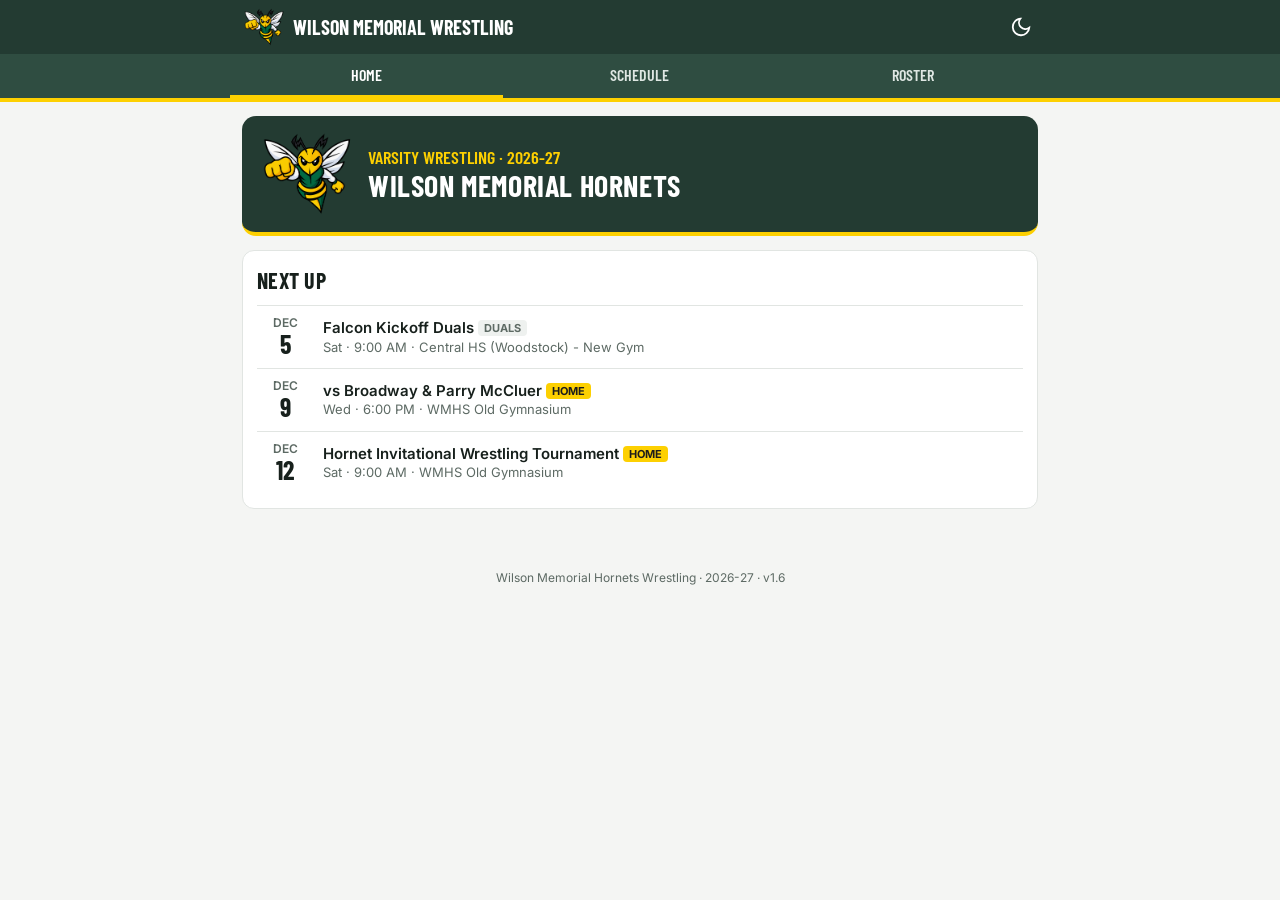
==== index.html @ d2a33046 "Wilson address + calendar feed" ====
<!DOCTYPE html>
<html lang="en">
<head>
<meta charset="utf-8">
<meta name="viewport" content="width=device-width, initial-scale=1, viewport-fit=cover">
<title>Wilson Memorial Hornets Wrestling</title>
<meta name="description" content="Wilson Memorial Hornets varsity wrestling: schedule, results, and roster.">
<meta name="theme-color" content="#233B32">
<meta property="og:title" content="Wilson Memorial Hornets Wrestling">
<meta property="og:description" content="Wilson Memorial Hornets varsity wrestling: schedule, results, and roster.">
<meta property="og:type" content="website">
<meta property="og:image" content="https://zpbandy-art.github.io/wilsonwrestling/preview.jpg">
<meta name="twitter:card" content="summary_large_image">
<link rel="icon" type="image/png" href="favicon.png">
<link rel="apple-touch-icon" href="apple-touch-icon.png">
<link rel="preconnect" href="https://fonts.googleapis.com">
<link rel="preconnect" href="https://fonts.gstatic.com" crossorigin>
<link href="https://fonts.googleapis.com/css2?family=Barlow+Condensed:wght@500;600;700&family=Inter:wght@400;500;600;700&display=swap" rel="stylesheet">
<link rel="stylesheet" href="styles.css?v=7">
</head>
<body>
<header class="top">
  <div class="top-inner">
    <a class="brand" href="./"><img src="logos/hornet.png" alt=""><span>Wilson Memorial Wrestling</span></a>
    <button class="icon-btn" id="themeBtn" aria-label="Toggle dark mode"><svg viewBox="0 0 24 24" fill="none" stroke="currentColor" stroke-width="2" stroke-linecap="round"><path d="M21 12.8A9 9 0 1 1 11.2 3a7 7 0 0 0 9.8 9.8z"/></svg></button>
  </div>
  <nav class="tabs"><div class="inner"><a href="./" class="on">Home</a><a href="schedule.html">Schedule</a><a href="roster.html">Roster</a></div></nav>
</header>
<main id="main">

<section class="hero">
  <img src="logos/hornet.png" alt="Hornet logo">
  <div>
    <div class="sub">Varsity Wrestling &middot; <span id="season"></span></div>
    <h1>Wilson Memorial Hornets</h1>
    <div class="rec" id="rec"></div>
  </div>
</section>
<div id="content"><p class="empty">Loading…</p></div>

</main>
<footer class="footer" id="footer"></footer>
<script src="shared.js?v=7"></script>
<script>
const VERSION = "1.6";
setFooter(VERSION);

function evRow(data, ev) {
  const d = parseDate(ev.date);
  const m = d.toLocaleDateString("en-US", { month: "short" });
  const dw = d.toLocaleDateString("en-US", { weekday: "short" }) +
    (ev.end_date && ev.end_date !== ev.date ? "–" + parseDate(ev.end_date).toLocaleDateString("en-US", { weekday: "short" }) : "");
  let res = "";
  const scores = dualScores(ev, data.bouts).filter(s => s.played);
  if (scores.length && ev.type === "duals") {
    const w = scores.filter(s => s.us > s.them).length, l = scores.filter(s => s.us < s.them).length;
    res = `<div>${w}-${l}</div>${ev.team_place ? `<div class="muted" style="font-size:14px">${esc(ev.team_place)}</div>` : ""}`;
  } else if (scores.length) {
    res = scores.map(s => {
      const wl = s.us > s.them ? "W" : s.us < s.them ? "L" : "T";
      return `<div class="${wl}">${wl} ${s.us}-${s.them}</div>`;
    }).join("");
  } else if (ev.team_place) {
    res = `<div>${esc(ev.team_place)}</div>`;
  }
  const meta = [dw, fmtTime(ev.time) || "Time TBA", venueName(data, ev)].filter(Boolean).join(" · ");
  const tag = isHome(data, ev) ? ' <span class="tag home">Home</span>' :
              ev.type === "tournament" ? ' <span class="tag">Tourn.</span>' :
              ev.type === "duals" ? ' <span class="tag">Duals</span>' : "";
  return `<a class="ev" href="event.html?id=${encodeURIComponent(ev.id)}">
    <div class="date"><div class="m">${m}</div><div class="d${ev.end_date && ev.end_date !== ev.date ? " rng" : ""}">${d.getDate()}${ev.end_date && ev.end_date !== ev.date ? "–" + parseDate(ev.end_date).getDate() : ""}</div></div>
    <div class="info"><div class="title">${esc(eventTitle(data, ev))}${tag}</div><div class="meta">${esc(meta)}</div></div>
    <div class="res">${res}</div></a>`;
}
function isDone(data, ev) {
  return eventEnd(ev) < todayISO() || data.bouts.some(b => b.event === ev.id) || !!ev.team_place;
}

document.getElementById("season").textContent = SITE.season;
loadAll().then(data => {
  const r = teamRecord(data);
  if (r.W + r.L + r.T) document.getElementById("rec").innerHTML =
    `${r.W}-${r.L}${r.T ? "-" + r.T : ""}<small>dual record</small>`;
  const upcoming = data.events.filter(e => !isDone(data, e)).slice(0, 3);
  const recent = data.events.filter(e => isDone(data, e)).slice(-3).reverse();
  let h = "";
  h += `<div class="card"><h2>Next Up</h2>${upcoming.length ? upcoming.map(e => evRow(data, e)).join("") : '<p class="empty">No upcoming meets posted yet.</p>'}</div>`;
  if (recent.length) h += `<div class="card"><h2>Latest Results</h2>${recent.map(e => evRow(data, e)).join("")}</div>`;
  document.getElementById("content").innerHTML = h;
}).catch(e => showError(document.getElementById("content"), e));

</script>
</body>
</html>
---- styles.css ----
:root {
  --green: #233B32;
  --green-2: #2f4d41;
  --yellow: #FDD001;
  --bg: #f4f5f3;
  --card: #ffffff;
  --text: #17201c;
  --muted: #5d6a64;
  --line: #e1e5e2;
  --win: #1f7a4d;
  --loss: #9a3b2f;
  --chip: #eef1ef;
  color-scheme: light;
}
@media (prefers-color-scheme: dark) {
  :root:not([data-theme="light"]) {
    --bg: #101513; --card: #1a211e; --text: #e8ece9; --muted: #9aa7a1;
    --line: #2b3531; --win: #5fcf94; --loss: #f08f80; --chip: #24302b;
    color-scheme: dark;
  }
}
:root[data-theme="dark"] {
  --bg: #101513; --card: #1a211e; --text: #e8ece9; --muted: #9aa7a1;
  --line: #2b3531; --win: #5fcf94; --loss: #f08f80; --chip: #24302b;
  color-scheme: dark;
}

* { box-sizing: border-box; }
html, body { margin: 0; }
body {
  font-family: Inter, system-ui, -apple-system, "Segoe UI", sans-serif;
  background: var(--bg); color: var(--text);
  font-size: 15px; line-height: 1.45;
  -webkit-text-size-adjust: 100%;
}
a { color: inherit; }
[hidden] { display: none !important; }
h1, h2, h3, .cond { font-family: "Barlow Condensed", "Arial Narrow", sans-serif; letter-spacing: .02em; }

/* Header */
.top {
  background: var(--green); color: #fff;
  border-bottom: 4px solid var(--yellow);
  position: sticky; top: 0; z-index: 10;
}
.top-inner {
  max-width: 820px; margin: 0 auto; padding: 8px 12px;
  display: flex; align-items: center; gap: 10px;
}
.brand { display: flex; align-items: center; gap: 8px; text-decoration: none; min-width: 0; flex: 1; }
.brand img { height: 38px; width: auto; }
.brand span {
  font-family: "Barlow Condensed", sans-serif; font-weight: 700; font-size: 20px;
  text-transform: uppercase; white-space: nowrap; overflow: hidden; text-overflow: ellipsis;
}
.icon-btn {
  background: none; border: 0; color: #fff; padding: 6px; border-radius: 8px; cursor: pointer;
  display: inline-flex;
}
.icon-btn svg { width: 22px; height: 22px; }
nav.tabs { background: var(--green-2); }
nav.tabs .inner { max-width: 820px; margin: 0 auto; display: flex; }
nav.tabs a {
  flex: 1; text-align: center; padding: 9px 4px; color: #dfe7e3; text-decoration: none;
  font-family: "Barlow Condensed", sans-serif; font-weight: 600; font-size: 16px; text-transform: uppercase;
  border-bottom: 3px solid transparent;
}
nav.tabs a.on { color: #fff; border-bottom-color: var(--yellow); }

main { max-width: 820px; margin: 0 auto; padding: 14px 12px 28px; }
.footer { text-align: center; color: var(--muted); font-size: 12px; padding: 18px 12px 30px; }

/* Cards */
.card {
  background: var(--card); border: 1px solid var(--line); border-radius: 12px;
  padding: 14px; margin-bottom: 14px;
}
.card h2 { margin: 0 0 8px; font-size: 22px; text-transform: uppercase; }
.sec-title { font-size: 22px; text-transform: uppercase; margin: 18px 2px 8px; }
.empty { color: var(--muted); text-align: center; padding: 18px 8px; margin: 0; }
.muted { color: var(--muted); }

/* Hero */
.hero {
  background: var(--green); color: #fff; border-radius: 14px; padding: 16px;
  display: flex; align-items: center; gap: 14px; margin-bottom: 14px;
  border-bottom: 4px solid var(--yellow);
}
.hero img { width: 96px; height: auto; flex: none; }
.hero h1 { margin: 0; font-size: 30px; line-height: 1; text-transform: uppercase; }
.hero .sub { color: var(--yellow); font-family: "Barlow Condensed", sans-serif; font-size: 18px; font-weight: 600; text-transform: uppercase; }
.hero .rec { font-family: "Barlow Condensed", sans-serif; font-size: 34px; font-weight: 700; margin-top: 4px; }
.hero .rec small { font-size: 15px; font-weight: 500; color: #cfd9d4; margin-left: 4px; }

/* Event rows */
.ev {
  display: flex; align-items: center; gap: 12px; padding: 11px 2px;
  border-top: 1px solid var(--line); text-decoration: none;
}
.ev:first-child { border-top: 0; }
.ev .date { width: 52px; flex: none; text-align: center; line-height: 1.05; }
.ev .date .m { font-size: 12px; text-transform: uppercase; color: var(--muted); font-weight: 600; }
.ev .date .d { font-family: "Barlow Condensed", sans-serif; font-size: 26px; font-weight: 700; }
.ev .info { flex: 1; min-width: 0; }
.ev .title { font-weight: 600; display: -webkit-box; -webkit-line-clamp: 2; -webkit-box-orient: vertical; overflow: hidden; line-height: 1.3; }
.ev .date .d.rng { font-size: 19px; white-space: nowrap; letter-spacing: -.02em; }
.ev .meta { font-size: 13px; color: var(--muted); white-space: nowrap; overflow: hidden; text-overflow: ellipsis; }
.ev .res { flex: none; text-align: right; font-family: "Barlow Condensed", sans-serif; font-size: 18px; font-weight: 700; }
.tag {
  display: inline-block; font-size: 11px; font-weight: 700; text-transform: uppercase;
  padding: 1px 6px; border-radius: 4px; background: var(--chip); color: var(--muted); vertical-align: 1px;
}
.tag.home { background: var(--yellow); color: #1c1c1c; }
.W { color: var(--win); }
.L { color: var(--loss); }

/* Filter tabs */
.filters { display: flex; flex-wrap: wrap; gap: 6px; margin-bottom: 12px; }
.filters button {
  border: 1px solid var(--line); background: var(--card); color: var(--text);
  border-radius: 999px; padding: 6px 12px; font: inherit; font-size: 14px; cursor: pointer;
}
.filters button.on { background: var(--green); color: #fff; border-color: var(--green); }

/* Tables */
table.stats { width: 100%; border-collapse: collapse; font-size: 14px; }
table.stats th, table.stats td { padding: 9px 4px; border-top: 1px solid var(--line); text-align: center; }
table.stats th { font-size: 12px; text-transform: uppercase; color: var(--muted); border-top: 0; font-weight: 600; }
table.stats td.l, table.stats th.l { text-align: left; }
table.stats td.name a { font-weight: 600; text-decoration: none; }
table.stats td.wt { font-family: "Barlow Condensed", sans-serif; font-weight: 700; font-size: 17px; width: 44px; }
table.stats tr.dim td { color: var(--muted); }

/* Bout list */
.bout { display: flex; gap: 10px; padding: 10px 2px; border-top: 1px solid var(--line); align-items: center; }
.bout:first-child { border-top: 0; }
.bout .wt { width: 42px; flex: none; font-family: "Barlow Condensed", sans-serif; font-weight: 700; font-size: 18px; text-align: center; }
.bout .who { flex: 1; min-width: 0; }
.bout .who .n { font-weight: 600; white-space: nowrap; overflow: hidden; text-overflow: ellipsis; }
.bout .who .n a { text-decoration: none; }
.bout .who .o { font-size: 13px; color: var(--muted); white-space: nowrap; overflow: hidden; text-overflow: ellipsis; }
.bout .out { flex: none; text-align: right; font-size: 13px; }
.bout .out b { font-family: "Barlow Condensed", sans-serif; font-size: 18px; display: block; line-height: 1; }

.score-line {
  display: flex; justify-content: space-between; align-items: center;
  font-family: "Barlow Condensed", sans-serif; font-size: 22px; font-weight: 700;
  padding: 6px 2px; border-top: 1px solid var(--line);
}
.score-line:first-of-type { border-top: 0; }

/* Wrestler page */
.wr-head { display: flex; align-items: center; gap: 12px; }
.wr-head .big { font-family: "Barlow Condensed", sans-serif; font-size: 40px; font-weight: 700; color: var(--green); line-height: 1; }
:root[data-theme="dark"] .wr-head .big { color: var(--yellow); }
@media (prefers-color-scheme: dark) { :root:not([data-theme="light"]) .wr-head .big { color: var(--yellow); } }
.wr-head h1 { margin: 0; font-size: 28px; line-height: 1.05; }
.statgrid { display: grid; grid-template-columns: repeat(4, 1fr); gap: 8px; margin-top: 12px; }
.statgrid div { background: var(--chip); border-radius: 8px; text-align: center; padding: 8px 2px; min-height: 58px; }
.statgrid b { display: block; font-family: "Barlow Condensed", sans-serif; font-size: 24px; min-height: 28px; }
.statgrid span { font-size: 11px; text-transform: uppercase; color: var(--muted); font-weight: 600; }
.back { display: inline-block; margin-bottom: 10px; color: var(--muted); text-decoration: none; font-size: 14px; }

/* Teams-attending popup */
.field-btn {
  margin-top: 10px; background: var(--chip); color: var(--text); border: 1px solid var(--line);
  border-radius: 999px; padding: 6px 14px; font: inherit; font-size: 14px; font-weight: 600; cursor: pointer;
}
.dlg {
  border: 0; padding: 0; border-radius: 16px; width: min(92vw, 420px); max-height: 80vh;
  background: var(--card); color: var(--text); box-shadow: 0 10px 40px rgba(0,0,0,.35);
}
.dlg::backdrop { background: rgba(0,0,0,.5); }
.dlg-in { padding: 14px 16px 10px; }
.dlg-head { display: flex; align-items: center; justify-content: space-between; border-bottom: 3px solid var(--yellow); padding-bottom: 6px; }
.dlg-head h2 { margin: 0; font-size: 22px; text-transform: uppercase; }
.dlg-close { background: none; border: 0; color: var(--muted); font-size: 28px; line-height: 1; cursor: pointer; padding: 0 4px; }
.field-list { list-style: none; margin: 0; padding: 0; overflow-y: auto; max-height: calc(80vh - 70px); }
.field-list li { padding: 10px 2px; border-top: 1px solid var(--line); }
.field-list li:first-child { border-top: 0; }
.field-list li.us { font-weight: 700; }

/* School logos */
.crest {
  width: 30px; height: 30px; object-fit: contain; flex: none;
  background: #fff; border-radius: 6px; padding: 2px; border: 1px solid var(--line);
}
.field-list li { display: flex; align-items: center; gap: 10px; min-height: 30px; }
.field-list li:not(:has(.crest)) { padding-left: 42px; }
.score-line .sch { display: flex; align-items: center; gap: 10px; min-width: 0; }
.map-link { display: inline-block; margin-top: 2px; font-size: 14px; color: var(--text); text-decoration: underline; text-decoration-color: var(--yellow); text-underline-offset: 3px; }

/* Calendar subscribe */
.cal-card { background: var(--card); border: 1px solid var(--line); border-left: 4px solid var(--yellow); border-radius: 12px; padding: 12px 14px; margin-bottom: 12px; }
.cal-txt b { display: block; }
.cal-txt span { font-size: 13px; color: var(--muted); }
.cal-btns { display: flex; flex-wrap: wrap; gap: 8px; margin-top: 10px; }
.cal-btn { flex: 1 1 140px; text-align: center; background: var(--green); color: #fff; text-decoration: none; font-weight: 600; font-size: 14px; padding: 9px 10px; border-radius: 999px; }
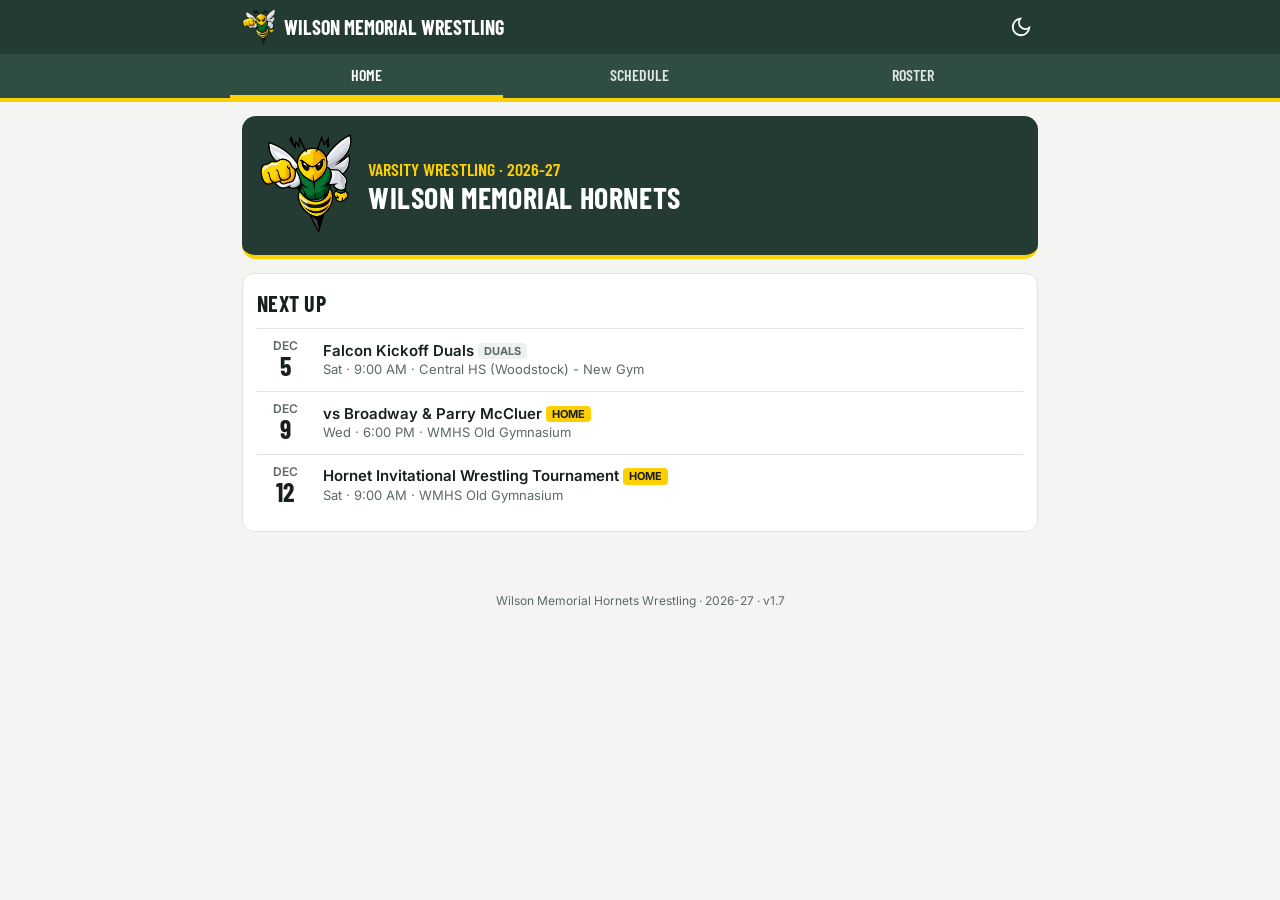
==== commit 4759d958: "Auto-sync: update 2026-11-23 12:18" ====
--- a/index.html
+++ b/index.html
@@ -9,19 +9,19 @@
 <meta property="og:title" content="Wilson Memorial Hornets Wrestling">
 <meta property="og:description" content="Wilson Memorial Hornets varsity wrestling: schedule, results, and roster.">
 <meta property="og:type" content="website">
-<meta property="og:image" content="https://zpbandy-art.github.io/wilsonwrestling/preview.jpg">
+<meta property="og:image" content="https://zpbandy-art.github.io/wilsonwrestling/preview.jpg?v=2">
 <meta name="twitter:card" content="summary_large_image">
-<link rel="icon" type="image/png" href="favicon.png">
-<link rel="apple-touch-icon" href="apple-touch-icon.png">
+<link rel="icon" type="image/png" href="favicon.png?v=2">
+<link rel="apple-touch-icon" href="apple-touch-icon.png?v=2">
 <link rel="preconnect" href="https://fonts.googleapis.com">
 <link rel="preconnect" href="https://fonts.gstatic.com" crossorigin>
 <link href="https://fonts.googleapis.com/css2?family=Barlow+Condensed:wght@500;600;700&family=Inter:wght@400;500;600;700&display=swap" rel="stylesheet">
-<link rel="stylesheet" href="styles.css?v=7">
+<link rel="stylesheet" href="styles.css?v=8">
 </head>
 <body>
 <header class="top">
   <div class="top-inner">
-    <a class="brand" href="./"><img src="logos/hornet.png" alt=""><span>Wilson Memorial Wrestling</span></a>
+    <a class="brand" href="./"><img src="logos/hornet.png?v=2" alt=""><span>Wilson Memorial Wrestling</span></a>
     <button class="icon-btn" id="themeBtn" aria-label="Toggle dark mode"><svg viewBox="0 0 24 24" fill="none" stroke="currentColor" stroke-width="2" stroke-linecap="round"><path d="M21 12.8A9 9 0 1 1 11.2 3a7 7 0 0 0 9.8 9.8z"/></svg></button>
   </div>
   <nav class="tabs"><div class="inner"><a href="./" class="on">Home</a><a href="schedule.html">Schedule</a><a href="roster.html">Roster</a></div></nav>
@@ -29,7 +29,7 @@
 <main id="main">
 
 <section class="hero">
-  <img src="logos/hornet.png" alt="Hornet logo">
+  <img src="logos/hornet.png?v=2" alt="Hornet logo">
   <div>
     <div class="sub">Varsity Wrestling &middot; <span id="season"></span></div>
     <h1>Wilson Memorial Hornets</h1>
@@ -40,9 +40,9 @@
 
 </main>
 <footer class="footer" id="footer"></footer>
-<script src="shared.js?v=7"></script>
+<script src="shared.js?v=8"></script>
 <script>
-const VERSION = "1.6";
+const VERSION = "1.7";
 setFooter(VERSION);
 
 function evRow(data, ev) {
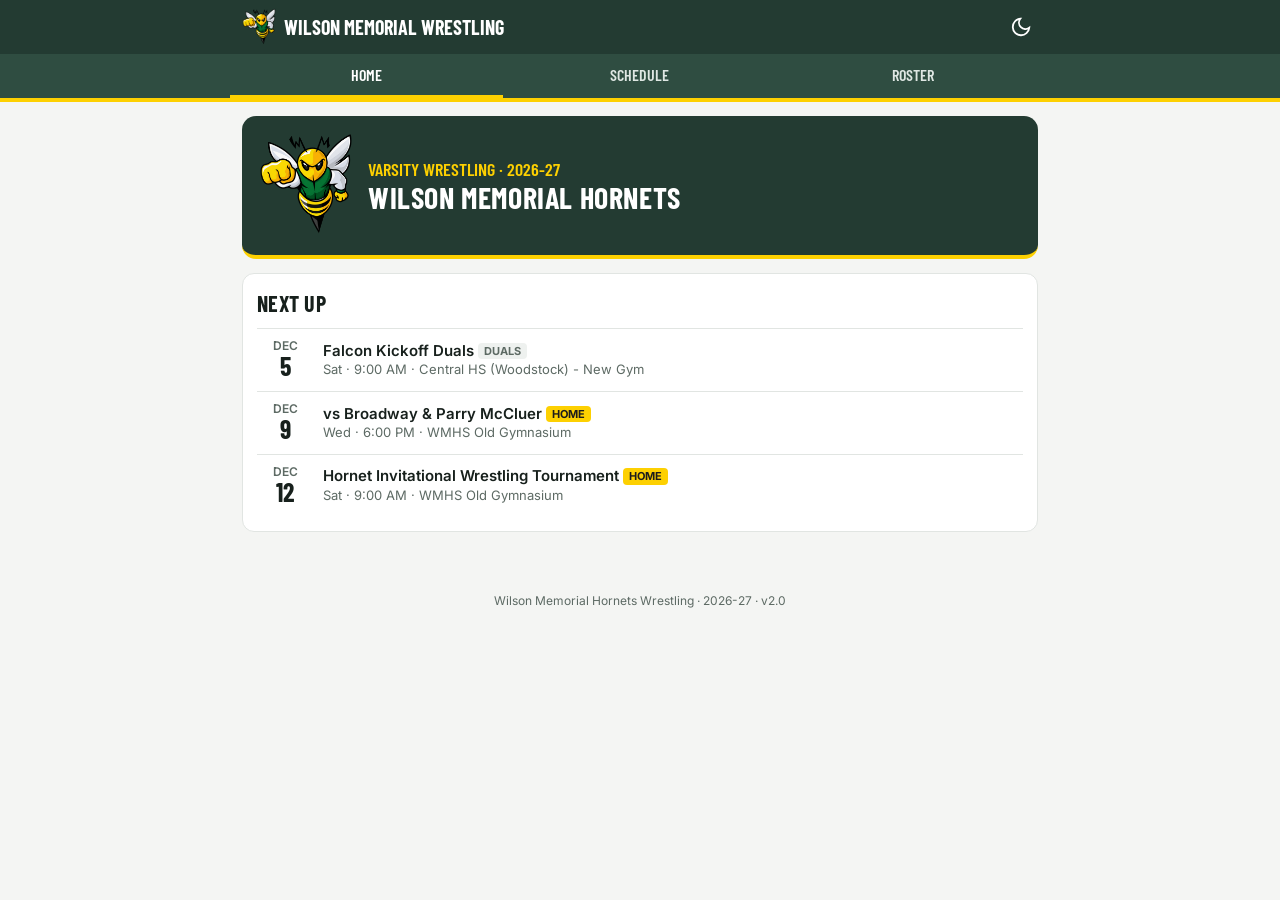
==== commit 42124ae5: "Auto-sync: update 2026-11-23 12:58" ====
--- a/index.html
+++ b/index.html
@@ -16,7 +16,7 @@
 <link rel="preconnect" href="https://fonts.googleapis.com">
 <link rel="preconnect" href="https://fonts.gstatic.com" crossorigin>
 <link href="https://fonts.googleapis.com/css2?family=Barlow+Condensed:wght@500;600;700&family=Inter:wght@400;500;600;700&display=swap" rel="stylesheet">
-<link rel="stylesheet" href="styles.css?v=8">
+<link rel="stylesheet" href="styles.css?v=11">
 </head>
 <body>
 <header class="top">
@@ -24,7 +24,7 @@
     <a class="brand" href="./"><img src="logos/hornet.png?v=2" alt=""><span>Wilson Memorial Wrestling</span></a>
     <button class="icon-btn" id="themeBtn" aria-label="Toggle dark mode"><svg viewBox="0 0 24 24" fill="none" stroke="currentColor" stroke-width="2" stroke-linecap="round"><path d="M21 12.8A9 9 0 1 1 11.2 3a7 7 0 0 0 9.8 9.8z"/></svg></button>
   </div>
-  <nav class="tabs"><div class="inner"><a href="./" class="on">Home</a><a href="schedule.html">Schedule</a><a href="roster.html">Roster</a></div></nav>
+  <nav class="tabs"><div class="inner"><a href="./" class="on">Home</a><a href="schedule.html">Schedule</a><a href="roster.html">Roster</a><a href="photos.html" id="navPhotos" hidden>Photos</a></div></nav>
 </header>
 <main id="main">
 
@@ -40,9 +40,9 @@
 
 </main>
 <footer class="footer" id="footer"></footer>
-<script src="shared.js?v=8"></script>
+<script src="shared.js?v=11"></script>
 <script>
-const VERSION = "1.7";
+const VERSION = "2.0";
 setFooter(VERSION);
 
 function evRow(data, ev) {
--- a/styles.css
+++ b/styles.css
@@ -196,3 +196,81 @@
 .cal-txt span { font-size: 13px; color: var(--muted); }
 .cal-btns { display: flex; flex-wrap: wrap; gap: 8px; margin-top: 10px; }
 .cal-btn { flex: 1 1 140px; text-align: center; background: var(--green); color: #fff; text-decoration: none; font-weight: 600; font-size: 14px; padding: 9px 10px; border-radius: 999px; }
+
+/* Photo gallery */
+.pgroup { margin-bottom: 18px; }
+.psub { margin: -4px 2px 8px; font-size: 13px; }
+.pgrid { display: grid; grid-template-columns: repeat(3, 1fr); gap: 4px; }
+@media (min-width: 640px) { .pgrid { grid-template-columns: repeat(4, 1fr); } }
+.pthumb { padding: 0; border: 0; background: var(--chip); aspect-ratio: 1; overflow: hidden; border-radius: 6px; cursor: pointer; }
+.pthumb img { width: 100%; height: 100%; object-fit: cover; display: block; }
+.lb { border: 0; padding: 0; width: 100vw; height: 100vh; max-width: 100vw; max-height: 100vh; background: rgba(0,0,0,.94); color: #fff; }
+.lb[open] { display: flex; align-items: center; justify-content: center; }
+.lb::backdrop { background: rgba(0,0,0,.9); }
+.lb img { max-width: 100%; max-height: calc(100vh - 90px); object-fit: contain; }
+.lb-x { position: absolute; top: 8px; right: 10px; background: none; border: 0; color: #fff; font-size: 36px; line-height: 1; cursor: pointer; z-index: 2; }
+.lb-nav { position: absolute; top: 50%; transform: translateY(-50%); background: rgba(0,0,0,.35); border: 0; color: #fff; font-size: 40px; width: 44px; height: 64px; cursor: pointer; z-index: 2; border-radius: 8px; }
+.lb-prev { left: 6px; } .lb-next { right: 6px; }
+.lb-cap { position: absolute; left: 0; right: 0; bottom: 0; padding: 12px 16px 18px; display: flex; justify-content: space-between; gap: 12px; font-size: 14px; background: linear-gradient(transparent, rgba(0,0,0,.7)); }
+.lb-cap #lbCount { color: #bbb; flex: none; }
+.photo-link { display: flex; align-items: center; gap: 12px; background: var(--card); border: 1px solid var(--line); border-radius: 12px; padding: 10px; margin-bottom: 14px; text-decoration: none; }
+.photo-link img { width: 64px; height: 64px; object-fit: cover; border-radius: 8px; flex: none; }
+.photo-link span { font-size: 14px; color: var(--muted); }
+.photo-link b { display: block; color: var(--text); font-size: 16px; }
+
+/* Wrestler profile card (modeled on the soccer site) */
+.wr-card { background: var(--card); border: 1px solid var(--line); border-radius: 16px; overflow: hidden; }
+.wr-hero { position: relative; overflow: hidden; color: #fff; padding: 12px 16px 18px;
+  background: linear-gradient(160deg, #2f4d41 0%, #233B32 55%, #18291f 100%); }
+.wr-bg-num { position: absolute; right: -6px; bottom: -28px; font: 700 170px/1 "Barlow Condensed", sans-serif; color: rgba(255,255,255,.07); pointer-events: none; }
+.wr-top { position: relative; display: flex; justify-content: space-between; align-items: center; font-size: 13px; margin-bottom: 12px; }
+.wr-top a { color: #dfe7e3; text-decoration: none; }
+.wr-team { display: flex; align-items: center; gap: 6px; font: 600 12px "Barlow Condensed", sans-serif; letter-spacing: .06em; text-transform: uppercase; color: #cfd9d4; }
+.wr-team img { height: 22px; }
+.wr-id { position: relative; display: flex; gap: 16px; align-items: center; }
+.wr-photo { width: 120px; height: 160px; flex: none; border: 3px solid #fff; border-radius: 14px; overflow: hidden;
+  background: repeating-linear-gradient(135deg, #233B32 0 14px, #2f6b47 14px 20px, #FDD001 20px 26px, #2f6b47 26px 32px); display: flex; align-items: flex-end; justify-content: center; }
+.wr-photo img { width: 100%; height: 100%; object-fit: cover; }
+.wr-sil { width: 82%; color: rgba(255,255,255,.82); filter: drop-shadow(0 2px 4px rgba(0,0,0,.35)); }
+.wr-name { min-width: 0; }
+.wr-wt { font: 700 38px/1 "Barlow Condensed", sans-serif; color: var(--yellow); }
+.wr-wt small { font-size: 16px; margin-left: 3px; color: #e9d77a; }
+.wr-first { font: 500 22px/1.1 "Barlow Condensed", sans-serif; margin-top: 4px; }
+.wr-last { font: 700 34px/1 "Barlow Condensed", sans-serif; text-transform: uppercase; }
+.wr-last.long { font-size: 27px; }
+.wr-chip { display: inline-block; margin-top: 8px; border: 1px solid rgba(255,255,255,.55); border-radius: 6px; padding: 2px 9px; font: 600 12px "Barlow Condensed", sans-serif; letter-spacing: .08em; text-transform: uppercase; }
+.wr-sec { padding: 14px 16px; border-top: 1px solid var(--line); }
+.wr-hero + .wr-sec { border-top: 0; }
+.wr-school { display: flex; align-items: center; gap: 12px; margin-bottom: 12px; }
+.wr-school img { width: 46px; height: 46px; object-fit: contain; background: #fff; border: 1px solid var(--line); border-radius: 10px; padding: 4px; }
+.wr-school small, .wr-tiles small, .wr-h { display: block; font: 600 11px "Barlow Condensed", sans-serif; letter-spacing: .08em; text-transform: uppercase; color: var(--muted); }
+.wr-school b { font-size: 17px; font-weight: 500; }
+.wr-tiles { display: grid; grid-template-columns: repeat(3, 1fr); gap: 8px; }
+.wr-tiles div { background: var(--chip); border: 1px solid var(--line); border-radius: 10px; text-align: center; padding: 10px 4px; }
+.wr-tiles b { font: 700 21px "Barlow Condensed", sans-serif; }
+.wr-tiles em { font-style: normal; font-size: 12px; font-weight: 500; margin-left: 2px; color: var(--muted); }
+.wr-h { margin: 0 0 10px; font-size: 12px; }
+.wr-stats { display: grid; grid-template-columns: repeat(3, 1fr); gap: 8px; }
+.wr-stats div { border-radius: 12px; text-align: center; padding: 12px 4px 10px; color: #fff; min-height: 82px; }
+.wr-stats b { display: block; font: 700 36px/1.05 "Barlow Condensed", sans-serif; min-height: 38px; }
+.wr-stats small { font: 600 12px "Barlow Condensed", sans-serif; letter-spacing: .08em; text-transform: uppercase; opacity: .9; }
+.st-a { background: linear-gradient(160deg, #2f6b47, #1f4d33); }
+.st-b { background: linear-gradient(160deg, #2f4d41, #18291f); }
+.st-c { background: linear-gradient(160deg, #ffe14d, #e9bd00); color: #1c1c1c !important; }
+.wr-how { margin-top: 10px; font-size: 13px; color: var(--muted); text-align: center; }
+.ml-row { display: flex; align-items: center; gap: 10px; padding: 10px 0; border-top: 1px solid var(--line); }
+.ml-row:first-of-type { border-top: 0; }
+.ml-date { width: 30px; flex: none; text-align: center; line-height: 1; }
+.ml-date small { display: block; font-size: 10px; font-weight: 700; text-transform: uppercase; color: var(--muted); }
+.ml-date b { font: 700 20px "Barlow Condensed", sans-serif; }
+.ml-logo { width: 30px; flex: none; }
+.ml-logo .crest { width: 28px; height: 28px; }
+.ml-main { flex: 1; min-width: 0; }
+.ml-opp { font-weight: 600; white-space: nowrap; overflow: hidden; text-overflow: ellipsis; }
+.ml-opp span { font-weight: 400; color: var(--muted); }
+.ml-meet { display: block; font-size: 12px; color: var(--muted); text-decoration: none; white-space: nowrap; overflow: hidden; text-overflow: ellipsis; }
+.ml-res { flex: none; text-align: center; border-radius: 6px; padding: 3px 7px; min-width: 62px; border: 1px solid var(--line); }
+.ml-res b { display: block; font: 700 15px/1.1 "Barlow Condensed", sans-serif; }
+.ml-res span { font-size: 11px; white-space: nowrap; }
+.ml-res.W { background: #1f7a4d; border-color: #1f7a4d; color: #fff; }
+.ml-res.L { color: var(--muted); }
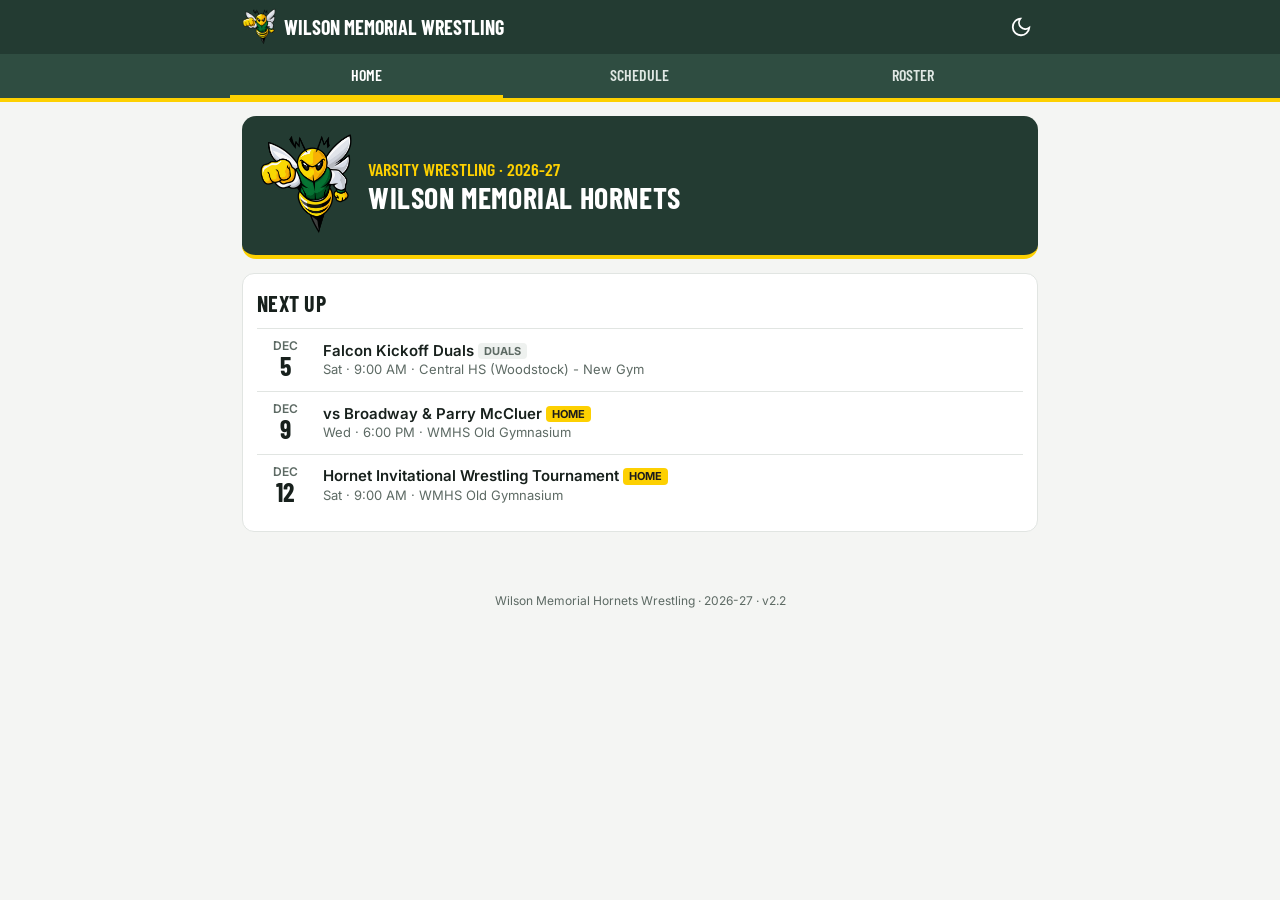
==== commit dbbf7141: "Auto-sync: update 2026-11-23 13:41" ====
--- a/index.html
+++ b/index.html
@@ -16,7 +16,7 @@
 <link rel="preconnect" href="https://fonts.googleapis.com">
 <link rel="preconnect" href="https://fonts.gstatic.com" crossorigin>
 <link href="https://fonts.googleapis.com/css2?family=Barlow+Condensed:wght@500;600;700&family=Inter:wght@400;500;600;700&display=swap" rel="stylesheet">
-<link rel="stylesheet" href="styles.css?v=11">
+<link rel="stylesheet" href="styles.css?v=13">
 </head>
 <body>
 <header class="top">
@@ -40,9 +40,9 @@
 
 </main>
 <footer class="footer" id="footer"></footer>
-<script src="shared.js?v=11"></script>
+<script src="shared.js?v=13"></script>
 <script>
-const VERSION = "2.0";
+const VERSION = "2.2";
 setFooter(VERSION);
 
 function evRow(data, ev) {
--- a/styles.css
+++ b/styles.css
@@ -274,3 +274,30 @@
 .ml-res span { font-size: 11px; white-space: nowrap; }
 .ml-res.W { background: #1f7a4d; border-color: #1f7a4d; color: #fff; }
 .ml-res.L { color: var(--muted); }
+
+/* Roster list (modeled on the soccer roster) */
+.ros-card { background: var(--card); border: 1px solid var(--line); border-radius: 16px; overflow: hidden; }
+.ros-head { display: flex; align-items: center; gap: 14px; padding: 16px; color: #fff;
+  background: linear-gradient(160deg, #2f4d41 0%, #233B32 55%, #18291f 100%); border-bottom: 4px solid var(--yellow); }
+.ros-logo { width: 58px; height: 58px; flex: none; background: #fff; border-radius: 12px; display: flex; align-items: center; justify-content: center; }
+.ros-logo img { width: 48px; height: 48px; object-fit: contain; }
+.ros-head small { display: block; font: 600 11px "Barlow Condensed", sans-serif; letter-spacing: .08em; text-transform: uppercase; color: #cfd9d4; }
+.ros-head h1 { margin: 0; font: 700 28px/1.05 "Barlow Condensed", sans-serif; }
+.ros-head a { color: #dfe7e3; text-decoration: none; font-size: 13px; font-weight: 600; }
+.ros-row { display: flex; align-items: center; gap: 12px; padding: 10px 12px; border-top: 1px solid var(--line); text-decoration: none; color: inherit; }
+.ros-row:first-child { border-top: 0; }
+.ros-row:active { background: var(--chip); }
+.ros-wt { width: 44px; height: 38px; flex: none; border-radius: 8px; display: flex; align-items: center; justify-content: center;
+  font: 700 18px "Barlow Condensed", sans-serif; background: #233B32; color: #fff; }
+.ros-wt.alt { background: var(--yellow); color: #1c1c1c; }
+:root[data-theme="dark"] .ros-wt:not(.alt) { background: #2f6b47; }
+@media (prefers-color-scheme: dark) { :root:not([data-theme="light"]) .ros-wt:not(.alt) { background: #2f6b47; } }
+.ros-name { flex: 1; min-width: 0; }
+.ros-name b { display: block; font-weight: 600; font-size: 16px; white-space: nowrap; overflow: hidden; text-overflow: ellipsis; }
+.ros-name small { font-size: 12px; color: var(--muted); }
+.ros-ic { width: 36px; height: 36px; flex: none; border: 2px solid #2f6b47; color: #2f6b47; border-radius: 50%; display: flex; align-items: center; justify-content: center; }
+:root[data-theme="dark"] .ros-ic { border-color: var(--yellow); color: var(--yellow); }
+@media (prefers-color-scheme: dark) { :root:not([data-theme="light"]) .ros-ic { border-color: var(--yellow); color: var(--yellow); } }
+.ros-ic { font: 700 15px "Barlow Condensed", sans-serif; letter-spacing: .02em; }
+.ros-gr { flex: none; min-width: 40px; text-align: center; padding: 3px 8px; border-radius: 6px; background: var(--chip); border: 1px solid var(--line);
+  font: 600 12px "Barlow Condensed", sans-serif; letter-spacing: .06em; color: var(--muted); }
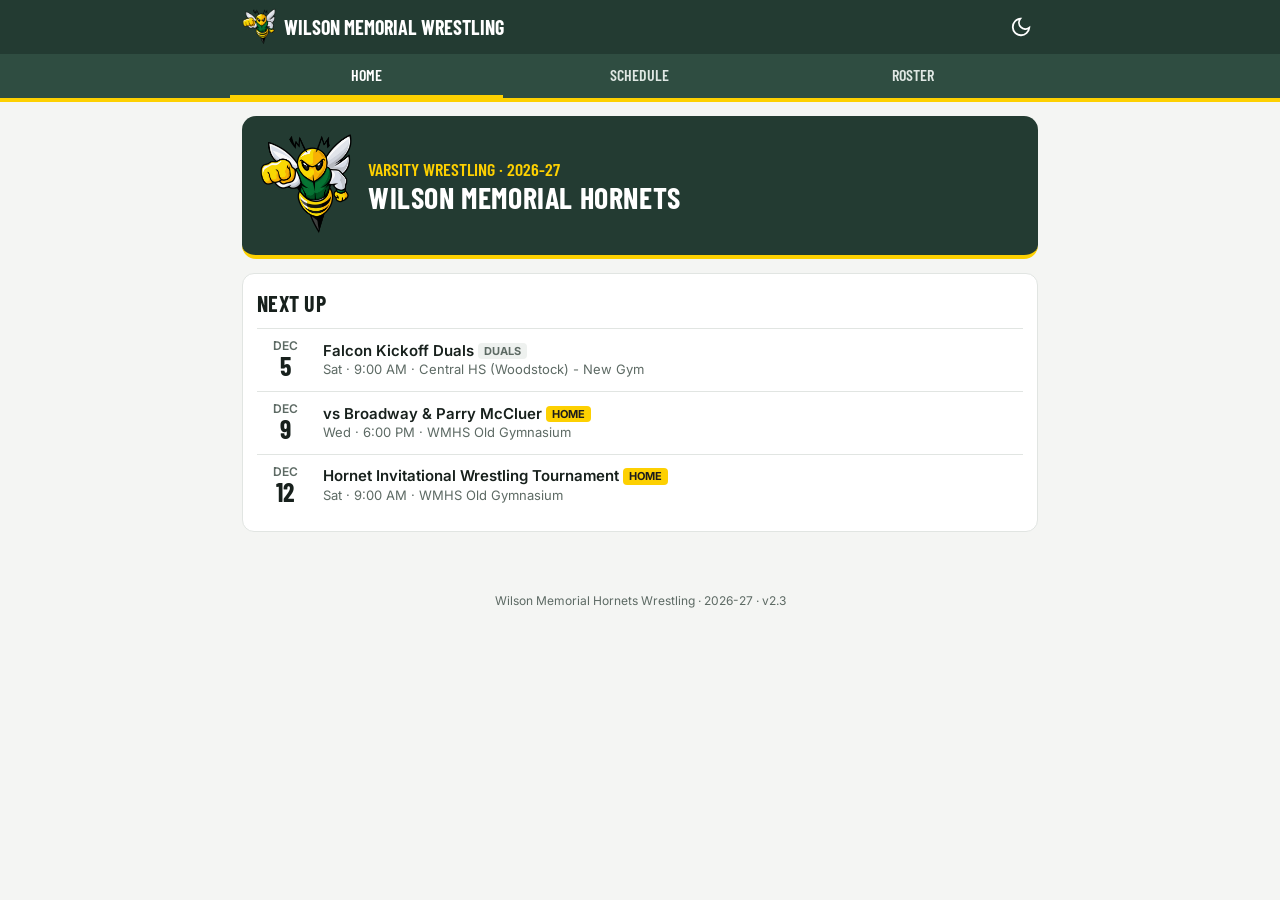
==== commit 2df437aa: "Auto-sync: update 2026-11-23 14:09" ====
--- a/index.html
+++ b/index.html
@@ -11,12 +11,16 @@
 <meta property="og:type" content="website">
 <meta property="og:image" content="https://zpbandy-art.github.io/wilsonwrestling/preview.jpg?v=2">
 <meta name="twitter:card" content="summary_large_image">
-<link rel="icon" type="image/png" href="favicon.png?v=2">
-<link rel="apple-touch-icon" href="apple-touch-icon.png?v=2">
+<link rel="icon" type="image/png" sizes="64x64" href="favicon.png?v=3">
+<link rel="icon" type="image/png" sizes="192x192" href="wm-icon-192.png">
+<link rel="apple-touch-icon" sizes="180x180" href="wm-icon-180.png">
+<link rel="manifest" href="site.webmanifest">
+<meta name="apple-mobile-web-app-title" content="WM Wrestling">
+<meta name="application-name" content="WM Wrestling">
 <link rel="preconnect" href="https://fonts.googleapis.com">
 <link rel="preconnect" href="https://fonts.gstatic.com" crossorigin>
 <link href="https://fonts.googleapis.com/css2?family=Barlow+Condensed:wght@500;600;700&family=Inter:wght@400;500;600;700&display=swap" rel="stylesheet">
-<link rel="stylesheet" href="styles.css?v=13">
+<link rel="stylesheet" href="styles.css?v=14">
 </head>
 <body>
 <header class="top">
@@ -40,9 +44,9 @@
 
 </main>
 <footer class="footer" id="footer"></footer>
-<script src="shared.js?v=13"></script>
+<script src="shared.js?v=14"></script>
 <script>
-const VERSION = "2.2";
+const VERSION = "2.3";
 setFooter(VERSION);
 
 function evRow(data, ev) {
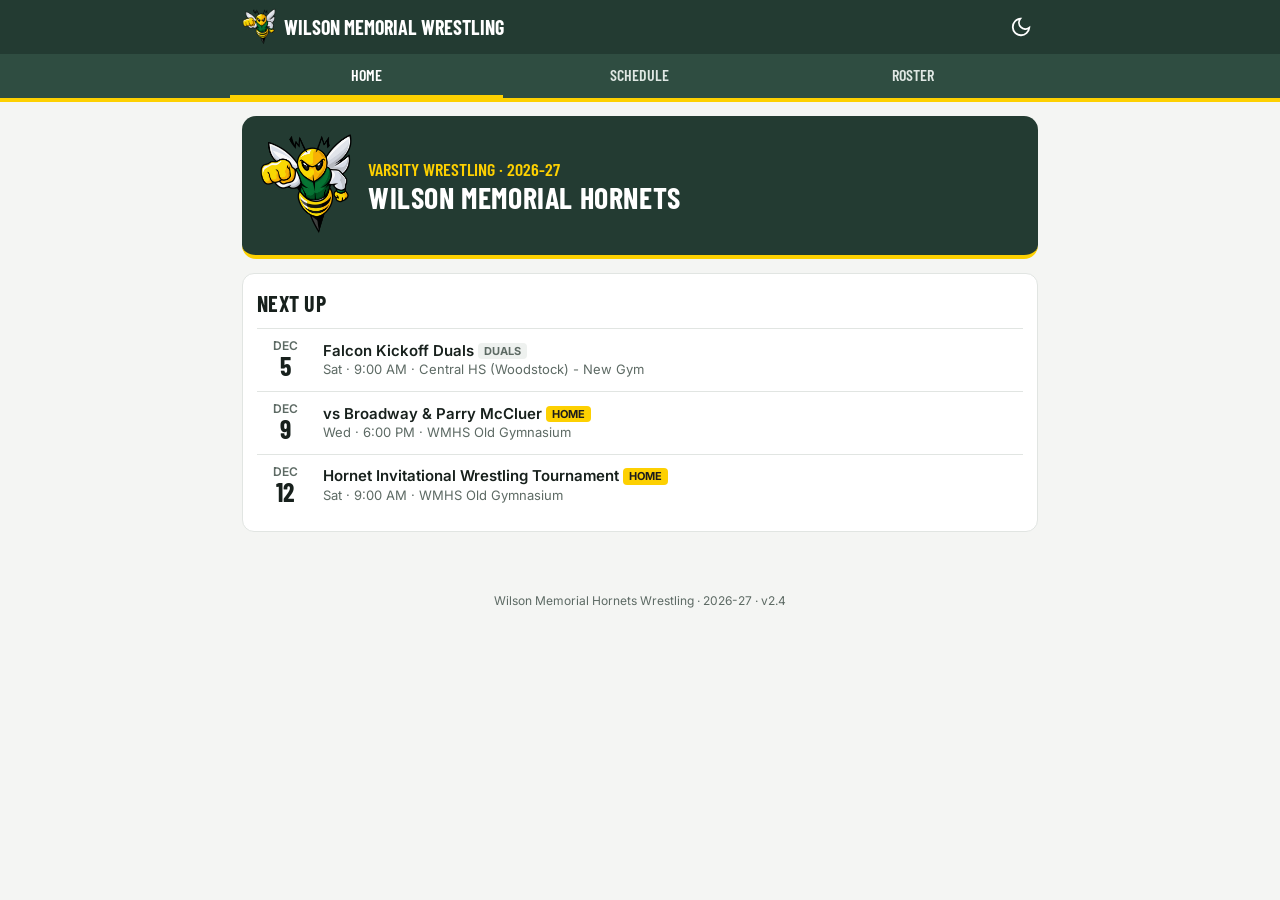
==== commit 72cc5034: "Auto-sync: update 2026-11-23 14:26" ====
--- a/index.html
+++ b/index.html
@@ -20,7 +20,7 @@
 <link rel="preconnect" href="https://fonts.googleapis.com">
 <link rel="preconnect" href="https://fonts.gstatic.com" crossorigin>
 <link href="https://fonts.googleapis.com/css2?family=Barlow+Condensed:wght@500;600;700&family=Inter:wght@400;500;600;700&display=swap" rel="stylesheet">
-<link rel="stylesheet" href="styles.css?v=14">
+<link rel="stylesheet" href="styles.css?v=15">
 </head>
 <body>
 <header class="top">
@@ -44,9 +44,9 @@
 
 </main>
 <footer class="footer" id="footer"></footer>
-<script src="shared.js?v=14"></script>
+<script src="shared.js?v=15"></script>
 <script>
-const VERSION = "2.3";
+const VERSION = "2.4";
 setFooter(VERSION);
 
 function evRow(data, ev) {
--- a/styles.css
+++ b/styles.css
@@ -301,3 +301,5 @@
 .ros-ic { font: 700 15px "Barlow Condensed", sans-serif; letter-spacing: .02em; }
 .ros-gr { flex: none; min-width: 40px; text-align: center; padding: 3px 8px; border-radius: 6px; background: var(--chip); border: 1px solid var(--line);
   font: 600 12px "Barlow Condensed", sans-serif; letter-spacing: .06em; color: var(--muted); }
+.flo-btn { display: block; margin-top: 10px; text-align: center; background: var(--green); color: #fff; text-decoration: none; font-weight: 600; font-size: 14px; padding: 10px 12px; border-radius: 999px; border: 2px solid var(--yellow); }
+.flo-btn + .field-btn { margin-top: 8px; }
